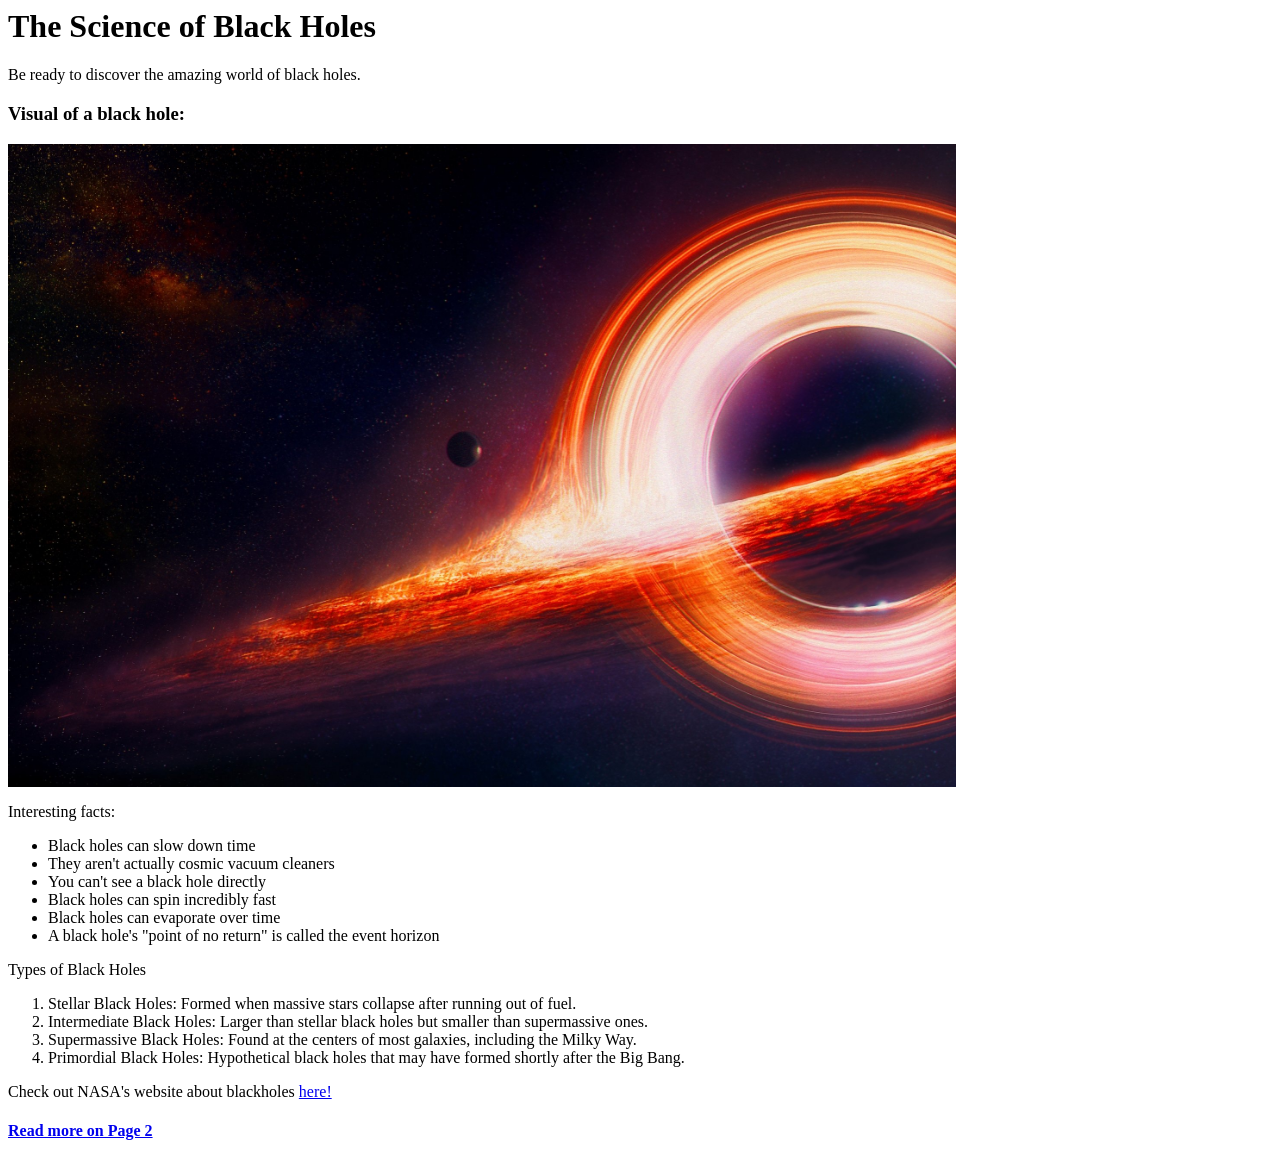
==== index.html @ 6a1e9930 "Added semantic structure to the intex.html file." ====
<html>

  <head> 
    <title>The Science of Black Holes</title> 
  </head> 

  <body> 

    <header>
    <!--The title in the biggest font--> 
    <h1>The Science of Black Holes</h1>
    <p>Be ready to discover the amazing world of black holes.</p>
    </header>

    <h3>Visual of a black hole:</h3>

    <!--The visualisation of a black hole-->
    <img src=".\images\blackhole.jpg" alt="An image of a black hole." width="75%" />


    <main>
    <!--The interesting facts in an unordered list-->
    <section>
    <p>Interesting facts: </p>

    <ul> 
    <li>Black holes can slow down time</li>
    <li>They aren't actually cosmic vacuum cleaners</li>
    <li>You can't see a black hole directly</li> 
    <li>Black holes can spin incredibly fast</li>
    <li>Black holes can evaporate over time</li>
    <li>A black hole's "point of no return" is called the event horizon</li>
    </ul>
    </section>

    <!--The types of black holes in an ordered list-->
    <section>
    <p>Types of Black Holes</p>

    <ol>
    <li>Stellar Black Holes: Formed when massive stars collapse after running out of fuel.</li>
    <li>Intermediate Black Holes: Larger than stellar black holes but smaller than supermassive ones.</li>
    <li>Supermassive Black Holes: Found at the centers of most galaxies, including the Milky Way.</li>
    <li>Primordial Black Holes: Hypothetical black holes that may have formed shortly after the Big Bang.</li>
    </ol>
    </section>

    <!--Giving the option for more information on the NASA website-->
    <p>Check out NASA's website about blackholes <a href="https://science.nasa.gov/universe/black-holes/">here!</a></p>

    <!--The link to the second page-->
    <footer>
    <h4><a href="page2.html">Read more on Page 2</a></h4>
    </footer>
    
    </main>
  </body> 

</html>
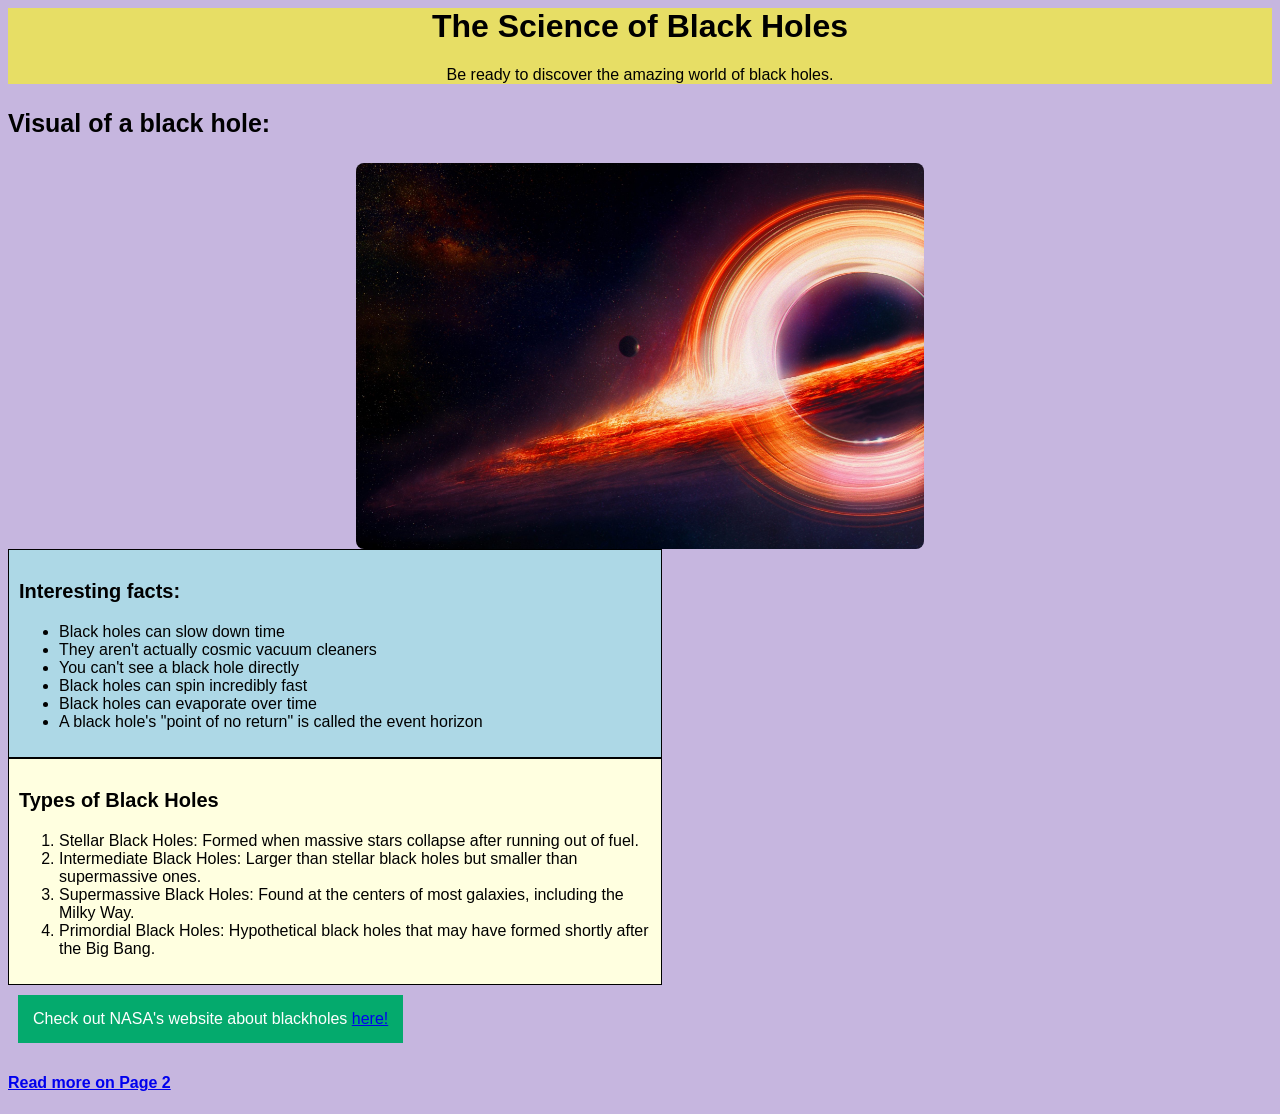
==== commit 7d13be78: "Finshed styling with classes and IDs and also background change" ====
--- a/index.html
+++ b/index.html
@@ -2,11 +2,12 @@
 
   <head> 
     <title>The Science of Black Holes</title> 
+    <link rel="stylesheet" href="./css/style.css" />
   </head> 
 
   <body> 
 
-    <header>
+    <header id="main_page_header">
     <!--The title in the biggest font--> 
     <h1>The Science of Black Holes</h1>
     <p>Be ready to discover the amazing world of black holes.</p>
@@ -18,10 +19,10 @@
     <img src=".\images\blackhole.jpg" alt="An image of a black hole." width="75%" />
 
 
-    <main>
+    <main id="page1_content">
     <!--The interesting facts in an unordered list-->
-    <section>
-    <p>Interesting facts: </p>
+    <section id="facts">
+    <p class="subheader">Interesting facts: </p>
 
     <ul> 
     <li>Black holes can slow down time</li>
@@ -34,8 +35,8 @@
     </section>
 
     <!--The types of black holes in an ordered list-->
-    <section>
-    <p>Types of Black Holes</p>
+    <section id="types">
+    <p class="subheader">Types of Black Holes</p>
 
     <ol>
     <li>Stellar Black Holes: Formed when massive stars collapse after running out of fuel.</li>
@@ -46,10 +47,10 @@
     </section>
 
     <!--Giving the option for more information on the NASA website-->
-    <p>Check out NASA's website about blackholes <a href="https://science.nasa.gov/universe/black-holes/">here!</a></p>
+    <p class="button">Check out NASA's website about blackholes <a href="https://science.nasa.gov/universe/black-holes/">here!</a></p>
 
     <!--The link to the second page-->
-    <footer>
+    <footer id="footer">
     <h4><a href="page2.html">Read more on Page 2</a></h4>
     </footer>
     
--- a/css/style.css
+++ b/css/style.css
@@ -0,0 +1,59 @@
+header {
+  background-color: rgb(231, 222, 101);
+  text-align: center;
+}
+
+h3 {
+  font-size: 25px;
+  text-align: left;
+}
+
+body {
+  background-color: #c6b6df;
+}
+
+* {
+  font-family: sans-serif;
+}
+
+img {
+  width: 45%;
+  border-radius: 8px;
+  display: block;
+  margin: auto;
+}
+
+.subheader {
+  font-weight: bold;
+  font-size: 20px;
+}
+
+.button {
+  background-color: #04AA6D;
+  color: white;
+  padding: 15px;
+  text-align: center;
+  text-decoration: none;
+  font-size: 16px;
+  display: inline-block;
+  margin: 10px;
+}
+
+#main_page_header {
+  background-color: rgb(231, 222, 101);
+  text-align: center;
+}
+
+#facts {
+  width: 50%;
+  background-color: lightblue;
+  border: 1px solid black;
+  padding: 10px;
+}
+
+#types {
+  width: 50%;
+  background-color: lightyellow;
+  border: 1px solid black;
+  padding: 10px;
+}
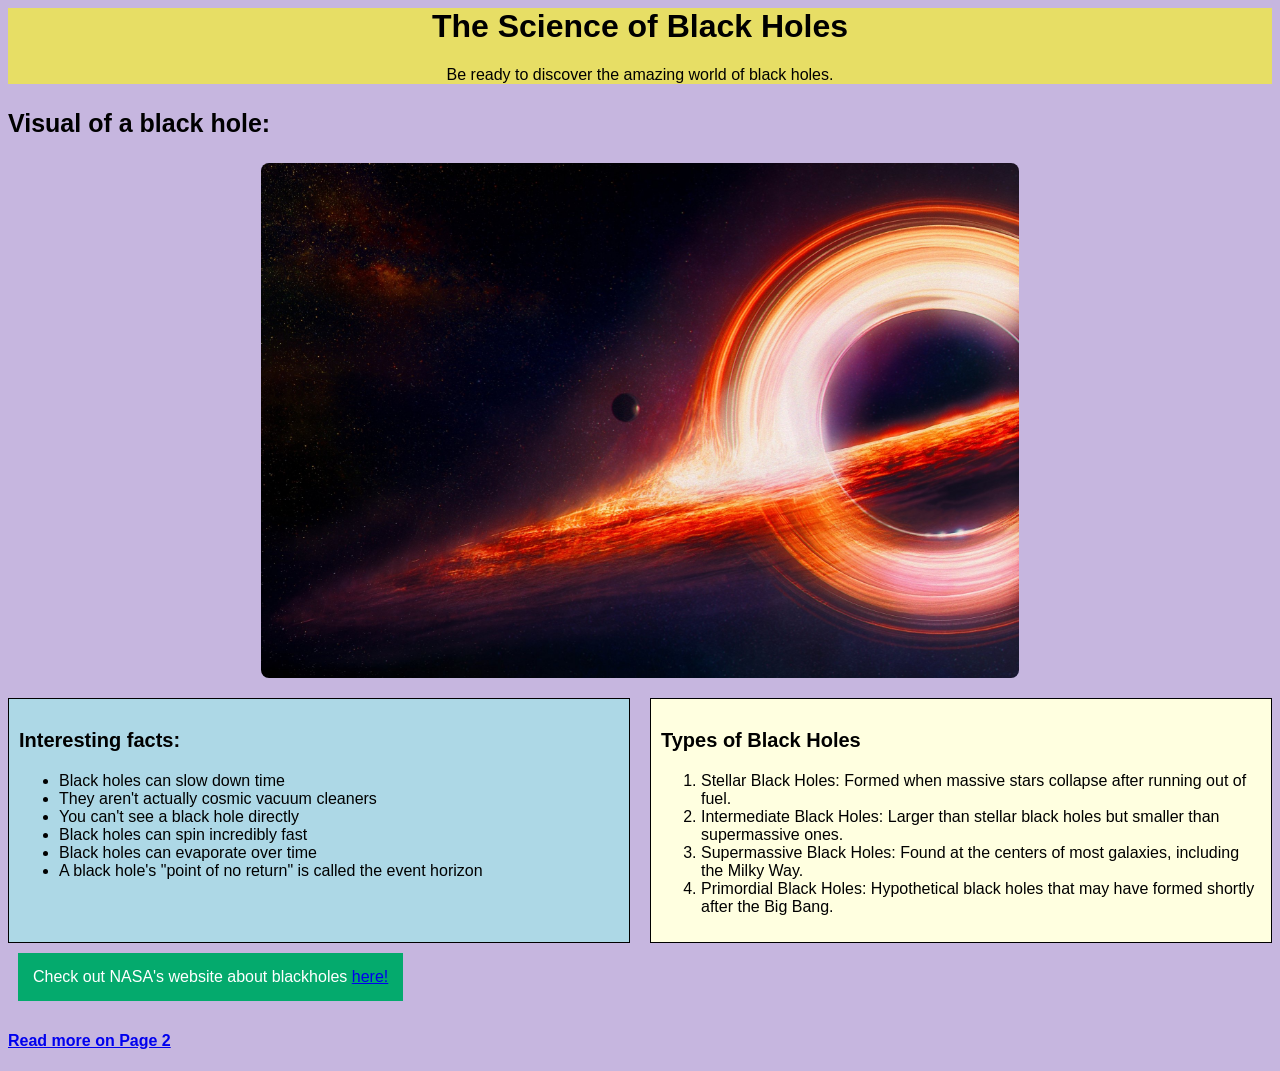
==== commit 92397922: "Used flexboxes to improve the structure of the index.html as adding more space in between the facts " ====
--- a/index.html
+++ b/index.html
@@ -20,6 +20,7 @@
 
 
     <main id="page1_content">
+    <div id="facts_types">
     <!--The interesting facts in an unordered list-->
     <section id="facts">
     <p class="subheader">Interesting facts: </p>
@@ -45,6 +46,7 @@
     <li>Primordial Black Holes: Hypothetical black holes that may have formed shortly after the Big Bang.</li>
     </ol>
     </section>
+    </div>
 
     <!--Giving the option for more information on the NASA website-->
     <p class="button">Check out NASA's website about blackholes <a href="https://science.nasa.gov/universe/black-holes/">here!</a></p>
--- a/css/style.css
+++ b/css/style.css
@@ -17,10 +17,11 @@
 }
 
 img {
-  width: 45%;
+  width: 60%;
   border-radius: 8px;
   display: block;
   margin: auto;
+  margin-bottom: 20px;
 }
 
 .subheader {
@@ -56,4 +57,13 @@
   background-color: lightyellow;
   border: 1px solid black;
   padding: 10px;
-}+}
+
+#facts_types {
+  display: flex;
+  gap: 20px;
+}
+
+#facts, #types {
+  flex: 1;
+}
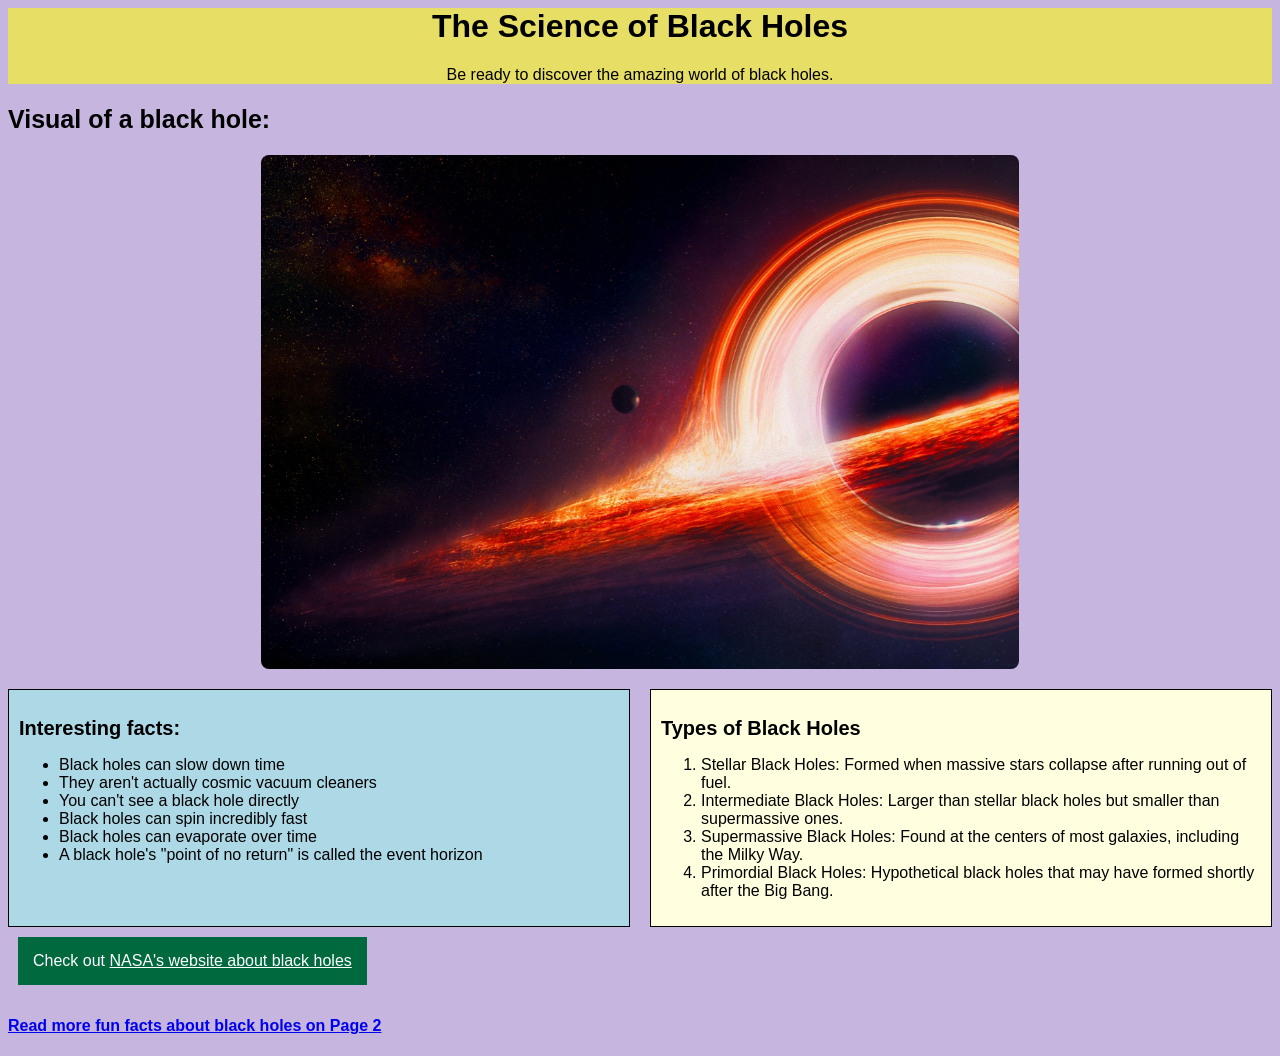
==== commit 6d6ad757: "Made the necessary changes respecting the requirements regarding accessibility." ====
--- a/index.html
+++ b/index.html
@@ -13,50 +13,62 @@
     <p>Be ready to discover the amazing world of black holes.</p>
     </header>
 
-    <h3>Visual of a black hole:</h3>
-
-    <!--The visualisation of a black hole-->
-    <img src=".\images\blackhole.jpg" alt="An image of a black hole." width="75%" />
 
 
     <main id="page1_content">
-    <div id="facts_types">
-    <!--The interesting facts in an unordered list-->
-    <section id="facts">
-    <p class="subheader">Interesting facts: </p>
 
-    <ul> 
-    <li>Black holes can slow down time</li>
-    <li>They aren't actually cosmic vacuum cleaners</li>
-    <li>You can't see a black hole directly</li> 
-    <li>Black holes can spin incredibly fast</li>
-    <li>Black holes can evaporate over time</li>
-    <li>A black hole's "point of no return" is called the event horizon</li>
-    </ul>
-    </section>
+      <section id="visual">
 
-    <!--The types of black holes in an ordered list-->
-    <section id="types">
-    <p class="subheader">Types of Black Holes</p>
+      <h2>Visual of a black hole:</h2>
 
-    <ol>
-    <li>Stellar Black Holes: Formed when massive stars collapse after running out of fuel.</li>
-    <li>Intermediate Black Holes: Larger than stellar black holes but smaller than supermassive ones.</li>
-    <li>Supermassive Black Holes: Found at the centers of most galaxies, including the Milky Way.</li>
-    <li>Primordial Black Holes: Hypothetical black holes that may have formed shortly after the Big Bang.</li>
-    </ol>
-    </section>
-    </div>
 
-    <!--Giving the option for more information on the NASA website-->
-    <p class="button">Check out NASA's website about blackholes <a href="https://science.nasa.gov/universe/black-holes/">here!</a></p>
+      <!--The visualisation of a black hole-->
+      <img src=".\images\blackhole.jpg" alt="A black hole shown as a dark circle surrounded by a bright glowing ring of gas and light." width="75%" />
+
+      </section>
+
+
+
+      <div id="facts_types">
+      <!--The interesting facts in an unordered list-->
+      <section id="facts">
+      <h2 class="subheader">Interesting facts: </h2>
+
+      <ul> 
+      <li>Black holes can slow down time</li>
+      <li>They aren't actually cosmic vacuum cleaners</li>
+      <li>You can't see a black hole directly</li> 
+      <li>Black holes can spin incredibly fast</li>
+      <li>Black holes can evaporate over time</li>
+      <li>A black hole's "point of no return" is called the event horizon</li>
+      </ul>
+      </section>
+
+      <!--The types of black holes in an ordered list-->
+      <section id="types">
+      <h2 class="subheader">Types of Black Holes</h2>
+
+      <ol>
+      <li>Stellar Black Holes: Formed when massive stars collapse after running out of fuel.</li>
+      <li>Intermediate Black Holes: Larger than stellar black holes but smaller than supermassive ones.</li>
+      <li>Supermassive Black Holes: Found at the centers of most galaxies, including the Milky Way.</li>
+      <li>Primordial Black Holes: Hypothetical black holes that may have formed shortly after the Big Bang.</li>
+      </ol>
+      </section>
+      </div>
+
+      <!--Giving the option for more information on the NASA website-->
+      <p class="button">Check out <a href="https://science.nasa.gov/universe/black-holes/">NASA's website about black holes</a></p>
+
+    </main>
 
     <!--The link to the second page-->
     <footer id="footer">
-    <h4><a href="page2.html">Read more on Page 2</a></h4>
+    <nav>
+    <h4><a href="page2.html">Read more fun facts about black holes on Page 2</a></h4>
+    </nav>
     </footer>
     
-    </main>
   </body> 
 
 </html>
--- a/css/style.css
+++ b/css/style.css
@@ -1,21 +1,27 @@
+
+/*changes the header background and aligns it to the center*/
 header {
   background-color: rgb(231, 222, 101);
   text-align: center;
 }
 
-h3 {
+/*makes headings bigger and puts them on the left*/
+h2 {
   font-size: 25px;
   text-align: left;
 }
 
+/*background color for the whole page*/
 body {
   background-color: #c6b6df;
 }
 
+/*changes the font for everything */
 * {
   font-family: sans-serif;
 }
 
+/*makes the image bigger and centers it, also rounds the corners and adds some space to the bottom*/
 img {
   width: 60%;
   border-radius: 8px;
@@ -24,13 +30,15 @@
   margin-bottom: 20px;
 }
 
+/*makes the subheader text bold and bigger*/
 .subheader {
   font-weight: bold;
   font-size: 20px;
 }
 
+/*makes the nasa link look like a button*/
 .button {
-  background-color: #04AA6D;
+  background-color: #00693e;
   color: white;
   padding: 15px;
   text-align: center;
@@ -40,11 +48,18 @@
   margin: 10px;
 }
 
+/*the link inside the green button was blue, which is hard to read on green, so it is now white*/
+.button a {
+  color: white;
+}
+
+/*colors the header yellow and centers the text*/
 #main_page_header {
   background-color: rgb(231, 222, 101);
   text-align: center;
 }
 
+/*makes the facts section blue with a border*/
 #facts {
   width: 50%;
   background-color: lightblue;
@@ -52,6 +67,7 @@
   padding: 10px;
 }
 
+/*makes the types section yellow with a border*/
 #types {
   width: 50%;
   background-color: lightyellow;
@@ -59,6 +75,7 @@
   padding: 10px;
 }
 
+/*makes the facts and types boxes go side by side instead of on top of each other*/
 #facts_types {
   display: flex;
   gap: 20px;
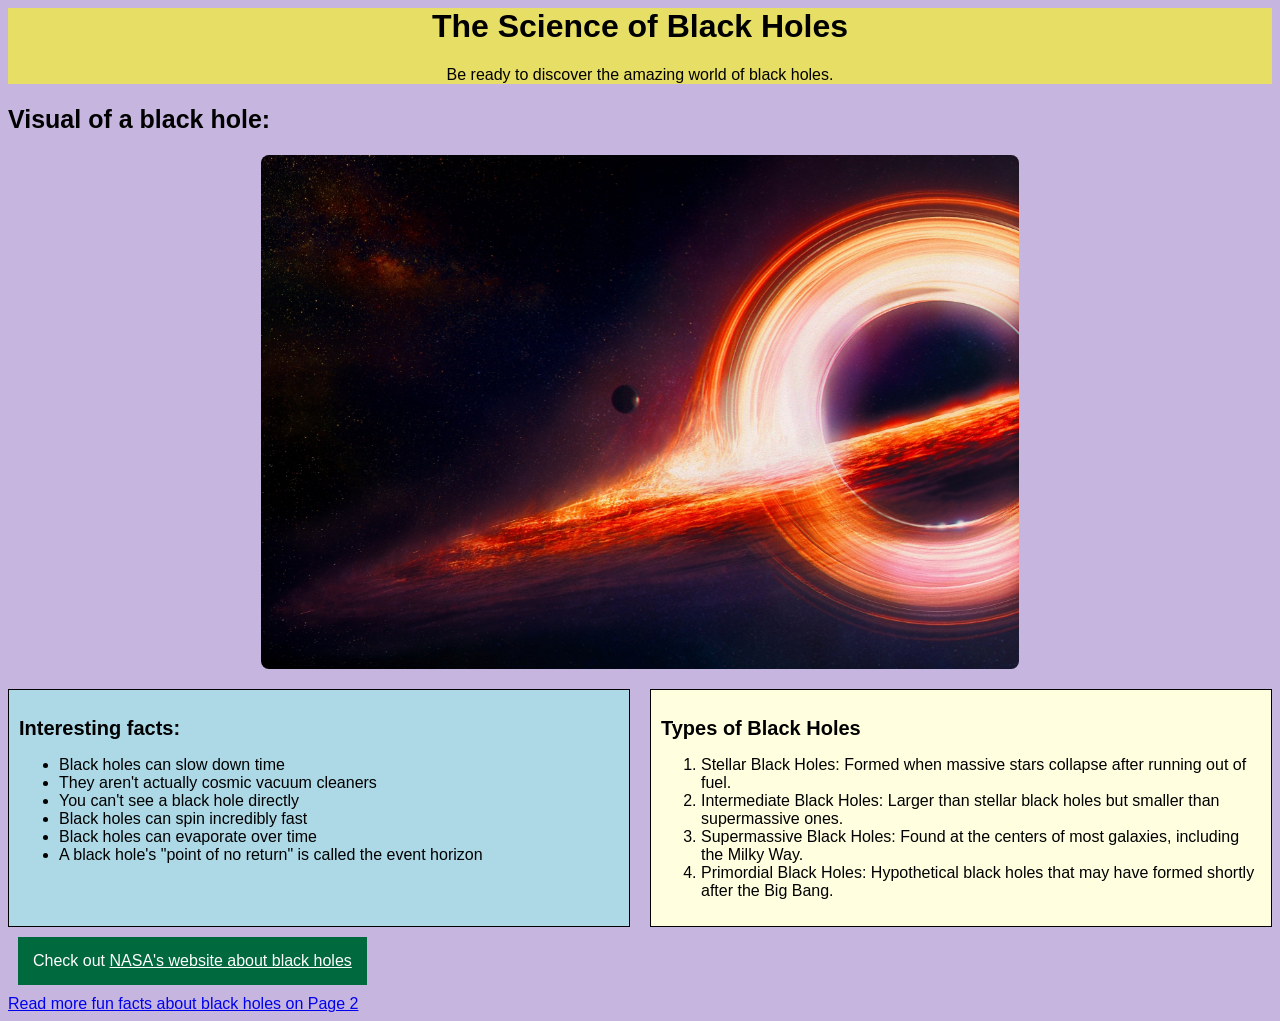
==== commit 5b776b91: "I ran an audit, got the feedback from it and then fixed the issues. I ran another one after, and I g" ====
--- a/index.html
+++ b/index.html
@@ -1,4 +1,6 @@
-<html>
+
+<!--Specifying language as english because of the audit-->
+<html lang="en">
 
   <head> 
     <title>The Science of Black Holes</title> 
@@ -65,7 +67,7 @@
     <!--The link to the second page-->
     <footer id="footer">
     <nav>
-    <h4><a href="page2.html">Read more fun facts about black holes on Page 2</a></h4>
+    <a href="page2.html">Read more fun facts about black holes on Page 2</a>
     </nav>
     </footer>
     
--- a/css/style.css
+++ b/css/style.css
@@ -84,3 +84,39 @@
 #facts, #types {
   flex: 1;
 }
+
+/*new media query, these rules only apply when the screen is 600px wide or smaller (like a phone)*/
+@media (max-width: 600px) {
+ 
+  /*makes the text a comfortable size on small screens*/
+  body {
+    font-size: 16px;
+  }
+ 
+  /*makes the headings a bit smaller so they fit on a narrow screen*/
+  h2 {
+    font-size: 22px;
+  }
+ 
+  /*stacks the facts and types boxes on top of each other instead of side by side*/
+  #facts_types {
+    flex-direction: column;
+    gap: 10px;
+  }
+ 
+  /*the boxes were 50% wide, so they are changed to fill the screen when stacked*/
+  #facts, #types {
+    width: auto;
+  }
+ 
+  /*makes the image bigger on small screens*/
+  img {
+    width: 90%;
+  }
+ 
+  /*makes the button smaller so it does not run off the screen*/
+  .button {
+    padding: 10px;
+    margin: 5px;
+  }
+}
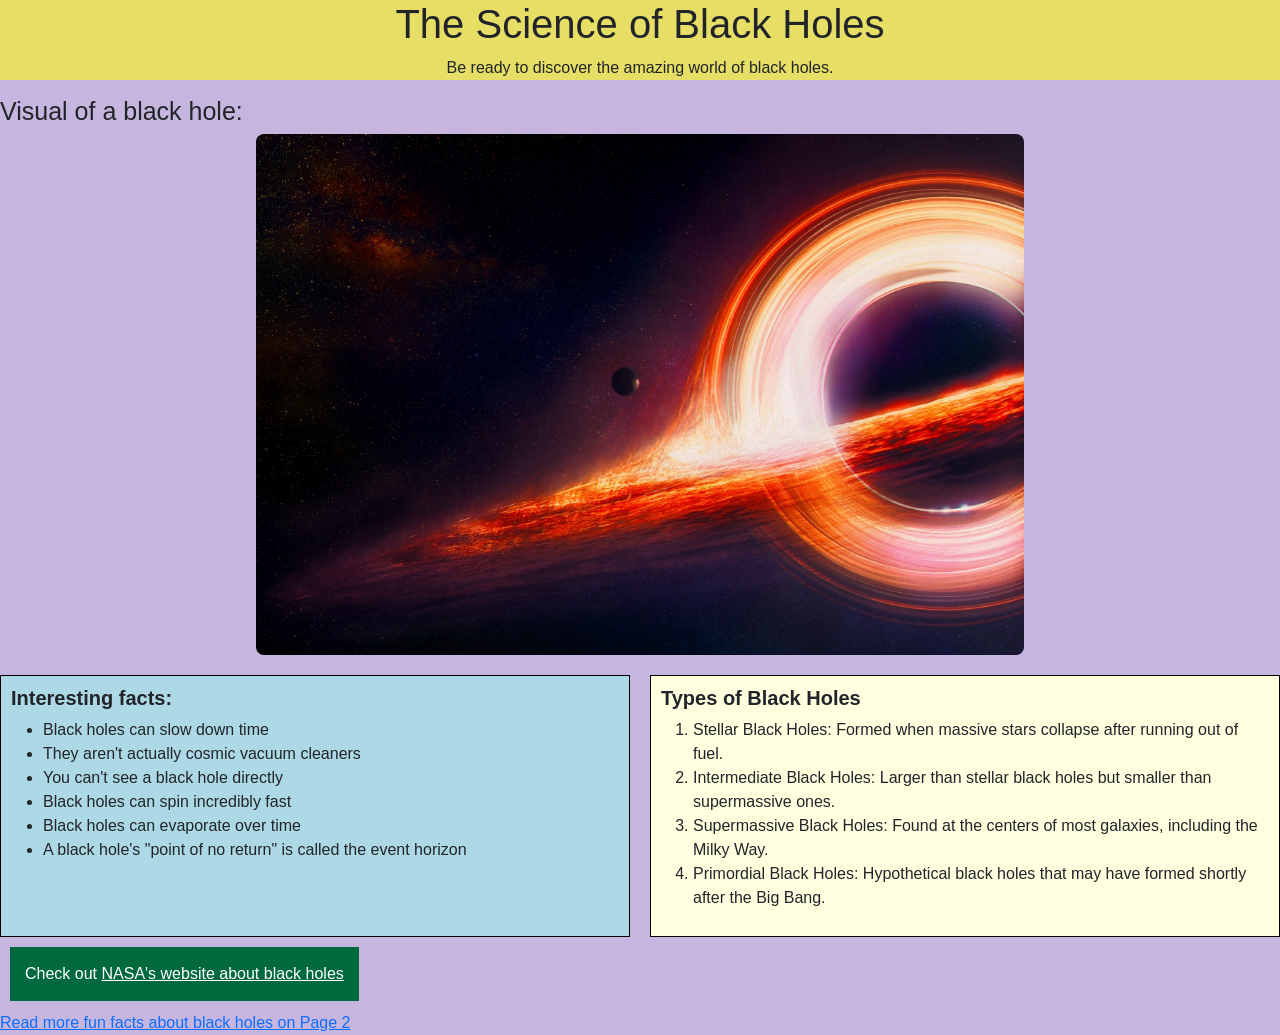
==== commit 126b89e4: "I added the bootstrap CDN link in every HTML page above the CSS link." ====
--- a/index.html
+++ b/index.html
@@ -1,9 +1,11 @@
 
 <!--Specifying language as english because of the audit-->
+<!DOCTYPE html>
 <html lang="en">
 
   <head> 
     <title>The Science of Black Holes</title> 
+    <link href="https://cdn.jsdelivr.net/npm/bootstrap@5.3.3/dist/css/bootstrap.min.css" rel="stylesheet" integrity="sha384-QWTKZyjpPEjISv5WaRU9OFeRpok6YctnYmDr5pNlyT2bRjXh0JMhjY6hW+ALEwIH" crossorigin="anonymous">
     <link rel="stylesheet" href="./css/style.css" />
   </head> 
 
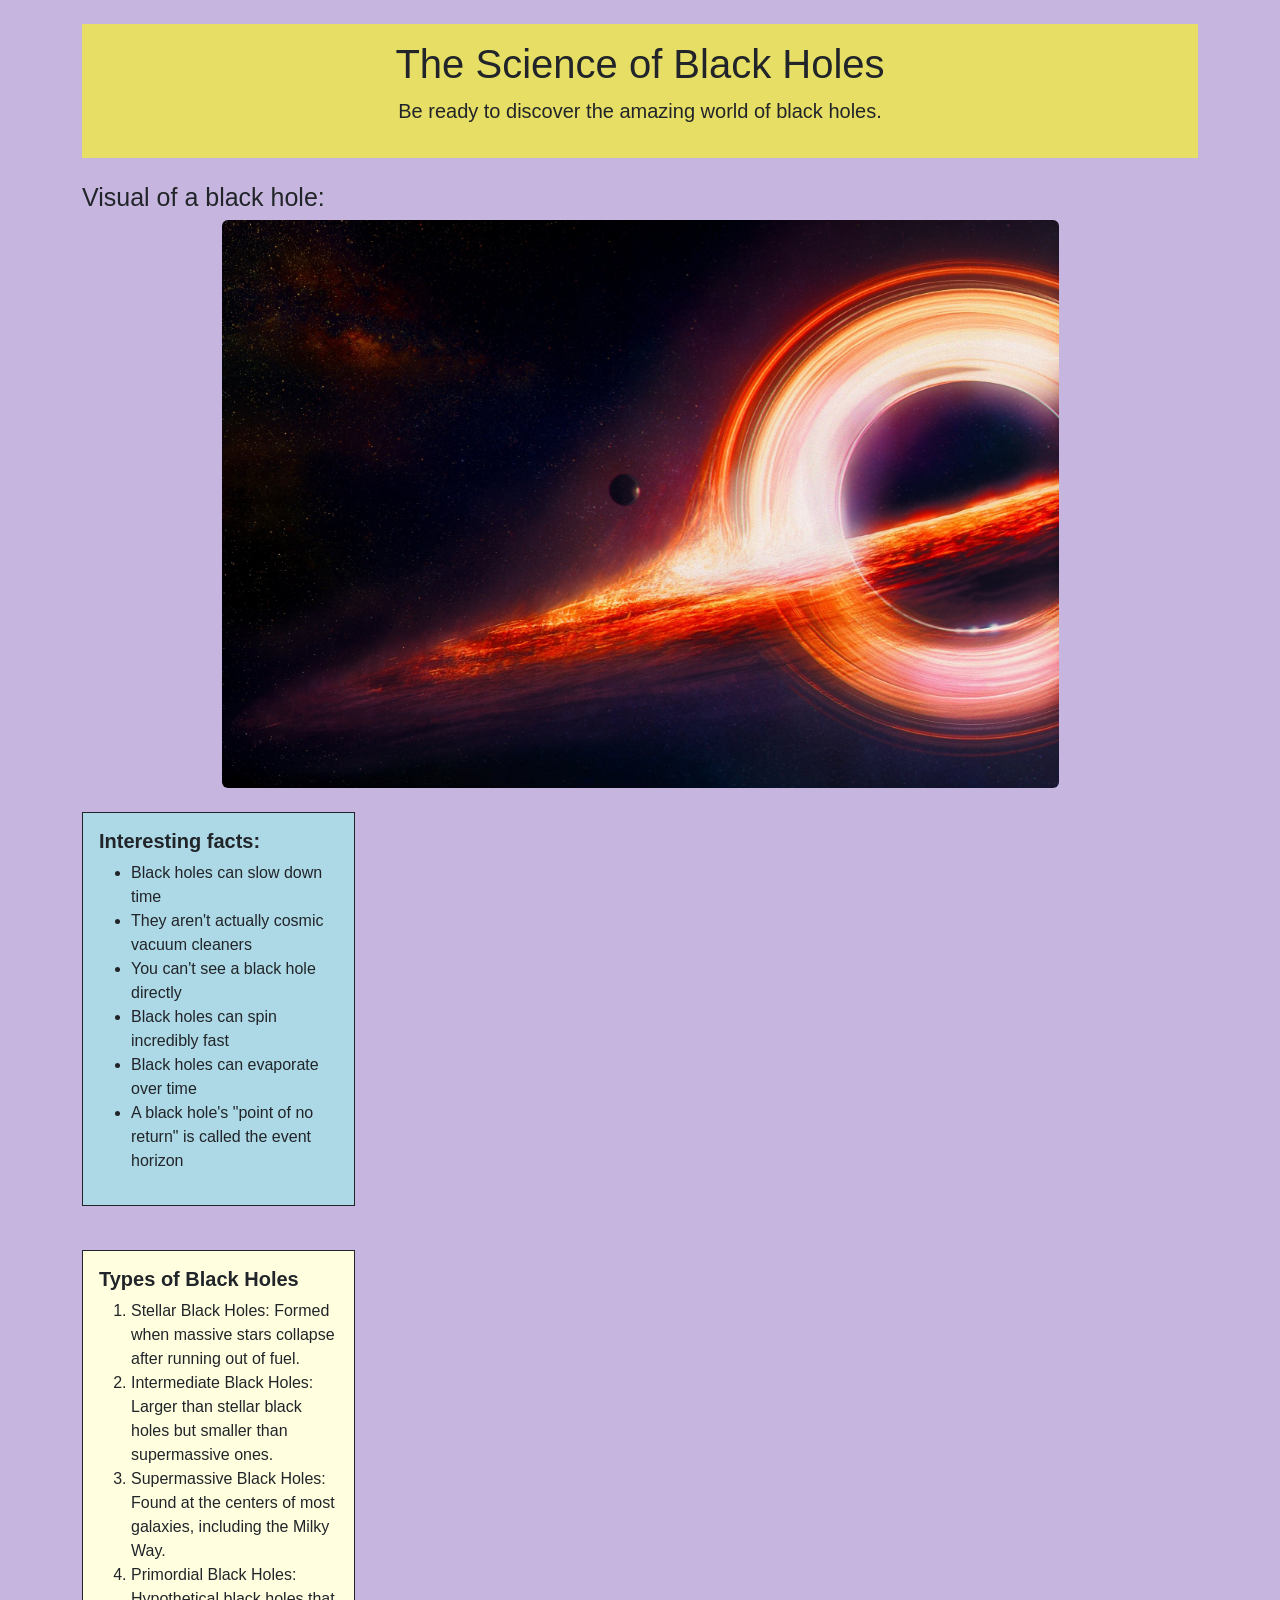
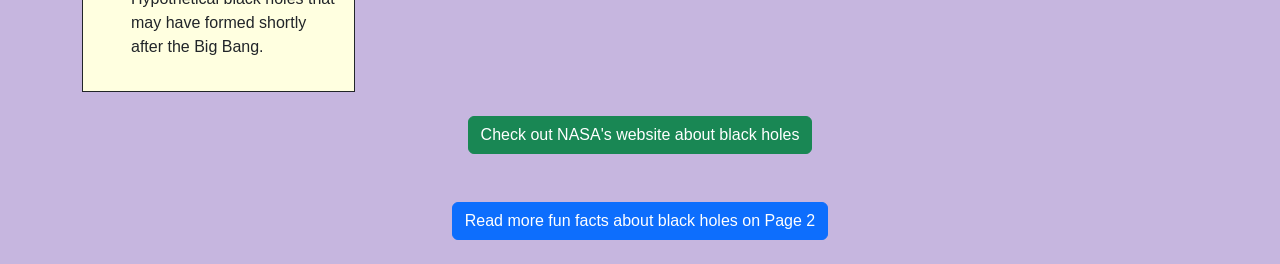
==== commit 0db7d47b: "I used Bootstrap classes to apply Bootstrap to my page. Made a few changes." ====
--- a/index.html
+++ b/index.html
@@ -7,14 +7,15 @@
     <title>The Science of Black Holes</title> 
     <link href="https://cdn.jsdelivr.net/npm/bootstrap@5.3.3/dist/css/bootstrap.min.css" rel="stylesheet" integrity="sha384-QWTKZyjpPEjISv5WaRU9OFeRpok6YctnYmDr5pNlyT2bRjXh0JMhjY6hW+ALEwIH" crossorigin="anonymous">
     <link rel="stylesheet" href="./css/style.css" />
+    <meta name="viewport" content="width=device-width, initial-scale=1" />
   </head> 
 
   <body> 
-
-    <header id="main_page_header">
+    <div class="container mt-4">
+    <header id="main_page_header" class="text-center mb-4 p-3">
     <!--The title in the biggest font--> 
     <h1>The Science of Black Holes</h1>
-    <p>Be ready to discover the amazing world of black holes.</p>
+    <p class="lead">Be ready to discover the amazing world of black holes.</p>
     </header>
 
 
@@ -27,15 +28,16 @@
 
 
       <!--The visualisation of a black hole-->
-      <img src=".\images\blackhole.jpg" alt="A black hole shown as a dark circle surrounded by a bright glowing ring of gas and light." width="75%" />
+      <img src="./images/blackhole.jpg" alt="A black hole shown as a dark circle surrounded by a bright glowing ring of gas and light." class="img-fluid rounded d-block mx-auto w-75 mb-4" />
 
       </section>
 
 
 
-      <div id="facts_types">
+      <div id="facts_types" class="row">
       <!--The interesting facts in an unordered list-->
-      <section id="facts">
+      <section class="col-md-6 mb-4">
+      <div id="facts" class="p-3 border border-dark h-100">
       <h2 class="subheader">Interesting facts: </h2>
 
       <ul> 
@@ -46,10 +48,12 @@
       <li>Black holes can evaporate over time</li>
       <li>A black hole's "point of no return" is called the event horizon</li>
       </ul>
+      </div>
       </section>
 
       <!--The types of black holes in an ordered list-->
-      <section id="types">
+      <section class="col-md-6 mb-4">
+      <div id="types" class="p-3 border border-dark h-100">
       <h2 class="subheader">Types of Black Holes</h2>
 
       <ol>
@@ -58,20 +62,23 @@
       <li>Supermassive Black Holes: Found at the centers of most galaxies, including the Milky Way.</li>
       <li>Primordial Black Holes: Hypothetical black holes that may have formed shortly after the Big Bang.</li>
       </ol>
+      </div>
       </section>
       </div>
 
       <!--Giving the option for more information on the NASA website-->
-      <p class="button">Check out <a href="https://science.nasa.gov/universe/black-holes/">NASA's website about black holes</a></p>
+      <p class="text-center"><a href="https://science.nasa.gov/universe/black-holes/" class="btn btn-success">Check out NASA's website about black holes</a></p>
 
     </main>
 
     <!--The link to the second page-->
-    <footer id="footer">
-    <nav>
-    <a href="page2.html">Read more fun facts about black holes on Page 2</a>
+    <footer id="footer" class="mt-5 mb-4">
+    <nav class="d-flex justify-content-center">
+    <a href="page2.html" class="btn btn-primary">Read more fun facts about black holes on Page 2</a>
     </nav>
     </footer>
+
+    </div>
     
   </body> 
 
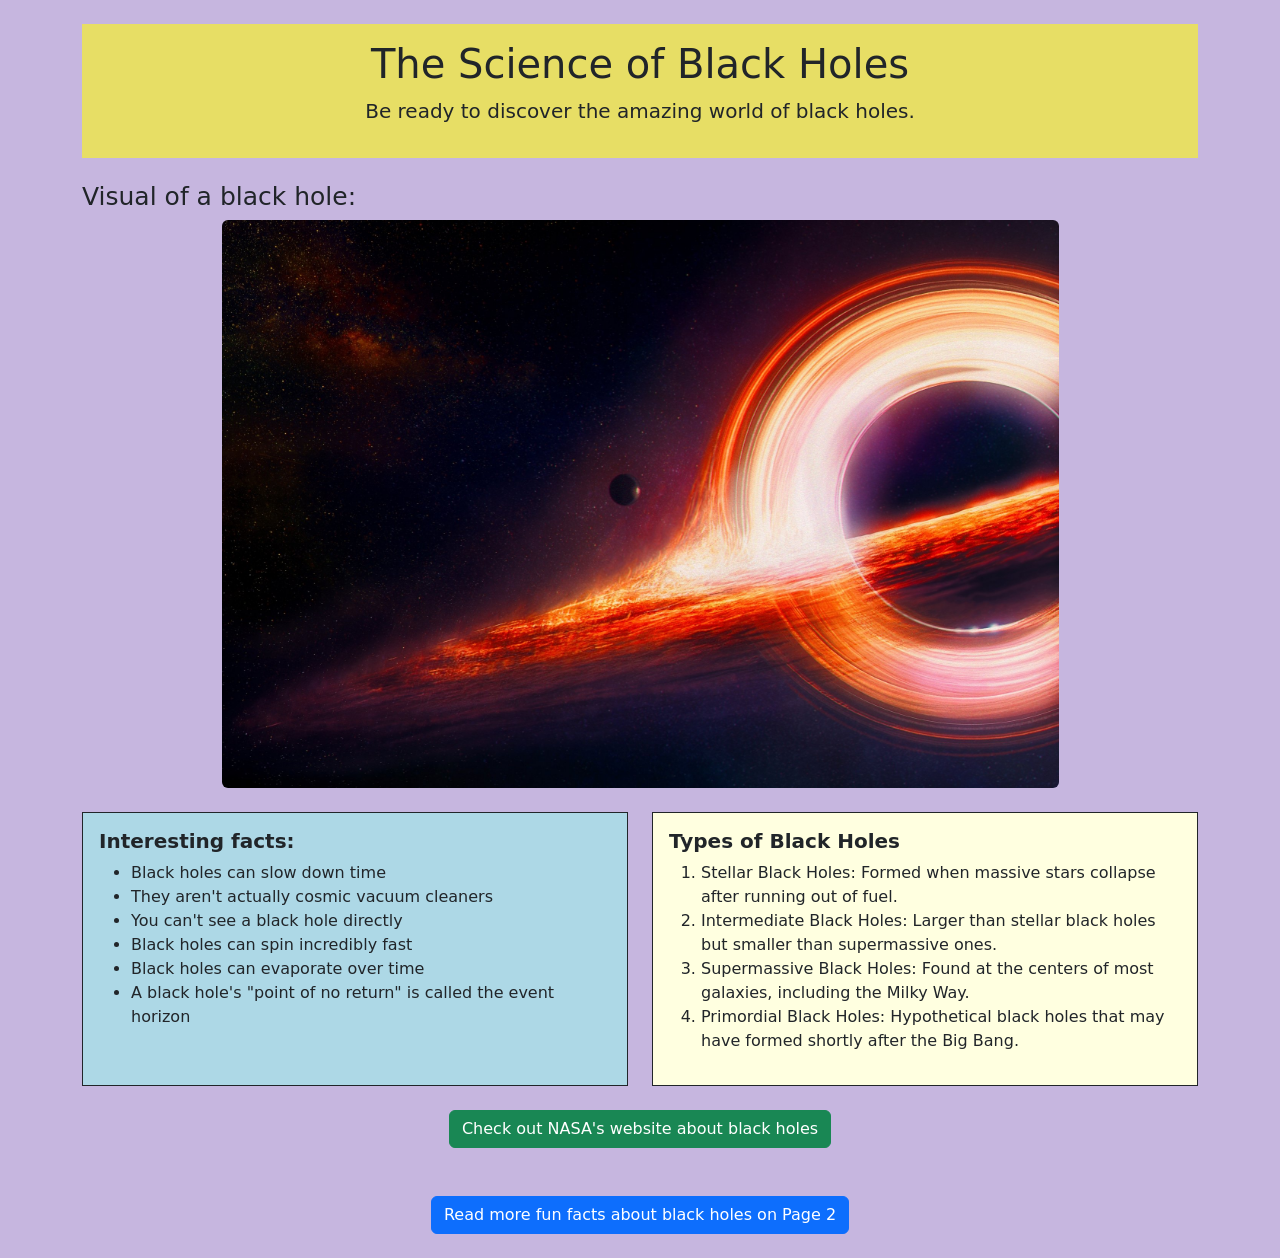
==== commit 8c548ff8: "Final polish before deployment: erased some spaces in the code." ====
--- a/index.html
+++ b/index.html
@@ -31,8 +31,6 @@
       <img src="./images/blackhole.jpg" alt="A black hole shown as a dark circle surrounded by a bright glowing ring of gas and light." class="img-fluid rounded d-block mx-auto w-75 mb-4" />
 
       </section>
-
-
 
       <div id="facts_types" class="row">
       <!--The interesting facts in an unordered list-->
--- a/css/style.css
+++ b/css/style.css
@@ -2,13 +2,13 @@
 /*changes the header background and aligns it to the center*/
 header {
   background-color: rgb(231, 222, 101);
-  text-align: center;
+  /*text-align: center;*/
 }
 
 /*makes headings bigger and puts them on the left*/
 h2 {
   font-size: 25px;
-  text-align: left;
+  /*text-align: left;*/
 }
 
 /*background color for the whole page*/
@@ -16,12 +16,18 @@
   background-color: #c6b6df;
 }
 
+
+
 /*changes the font for everything */
+/*
 * {
   font-family: sans-serif;
 }
+*/
+
 
 /*makes the image bigger and centers it, also rounds the corners and adds some space to the bottom*/
+/*
 img {
   width: 60%;
   border-radius: 8px;
@@ -29,6 +35,9 @@
   margin: auto;
   margin-bottom: 20px;
 }
+*/
+
+
 
 /*makes the subheader text bold and bigger*/
 .subheader {
@@ -37,6 +46,7 @@
 }
 
 /*makes the nasa link look like a button*/
+/*
 .button {
   background-color: #00693e;
   color: white;
@@ -47,76 +57,99 @@
   display: inline-block;
   margin: 10px;
 }
+*/
 
 /*the link inside the green button was blue, which is hard to read on green, so it is now white*/
+/*
 .button a {
   color: white;
 }
+*/
 
 /*colors the header yellow and centers the text*/
+/*
 #main_page_header {
   background-color: rgb(231, 222, 101);
   text-align: center;
 }
+*/
 
 /*makes the facts section blue with a border*/
 #facts {
+  background-color: lightblue;
+  /*
   width: 50%;
-  background-color: lightblue;
   border: 1px solid black;
   padding: 10px;
+  */
 }
 
 /*makes the types section yellow with a border*/
 #types {
+  background-color: lightyellow;
+  /*
   width: 50%;
-  background-color: lightyellow;
   border: 1px solid black;
   padding: 10px;
+  */
 }
 
 /*makes the facts and types boxes go side by side instead of on top of each other*/
+/*
 #facts_types {
   display: flex;
   gap: 20px;
 }
 
+
 #facts, #types {
   flex: 1;
 }
+*/
 
 /*new media query, these rules only apply when the screen is 600px wide or smaller (like a phone)*/
 @media (max-width: 600px) {
  
   /*makes the text a comfortable size on small screens*/
+  /*
   body {
     font-size: 16px;
   }
+  */
  
   /*makes the headings a bit smaller so they fit on a narrow screen*/
+  
   h2 {
     font-size: 22px;
   }
  
   /*stacks the facts and types boxes on top of each other instead of side by side*/
+  /*
   #facts_types {
     flex-direction: column;
     gap: 10px;
   }
+  */
  
   /*the boxes were 50% wide, so they are changed to fill the screen when stacked*/
+  /*
   #facts, #types {
     width: auto;
   }
+  */
  
   /*makes the image bigger on small screens*/
+  /*
   img {
     width: 90%;
   }
+  */
  
   /*makes the button smaller so it does not run off the screen*/
+  /*
   .button {
     padding: 10px;
     margin: 5px;
   }
+  */
 }
